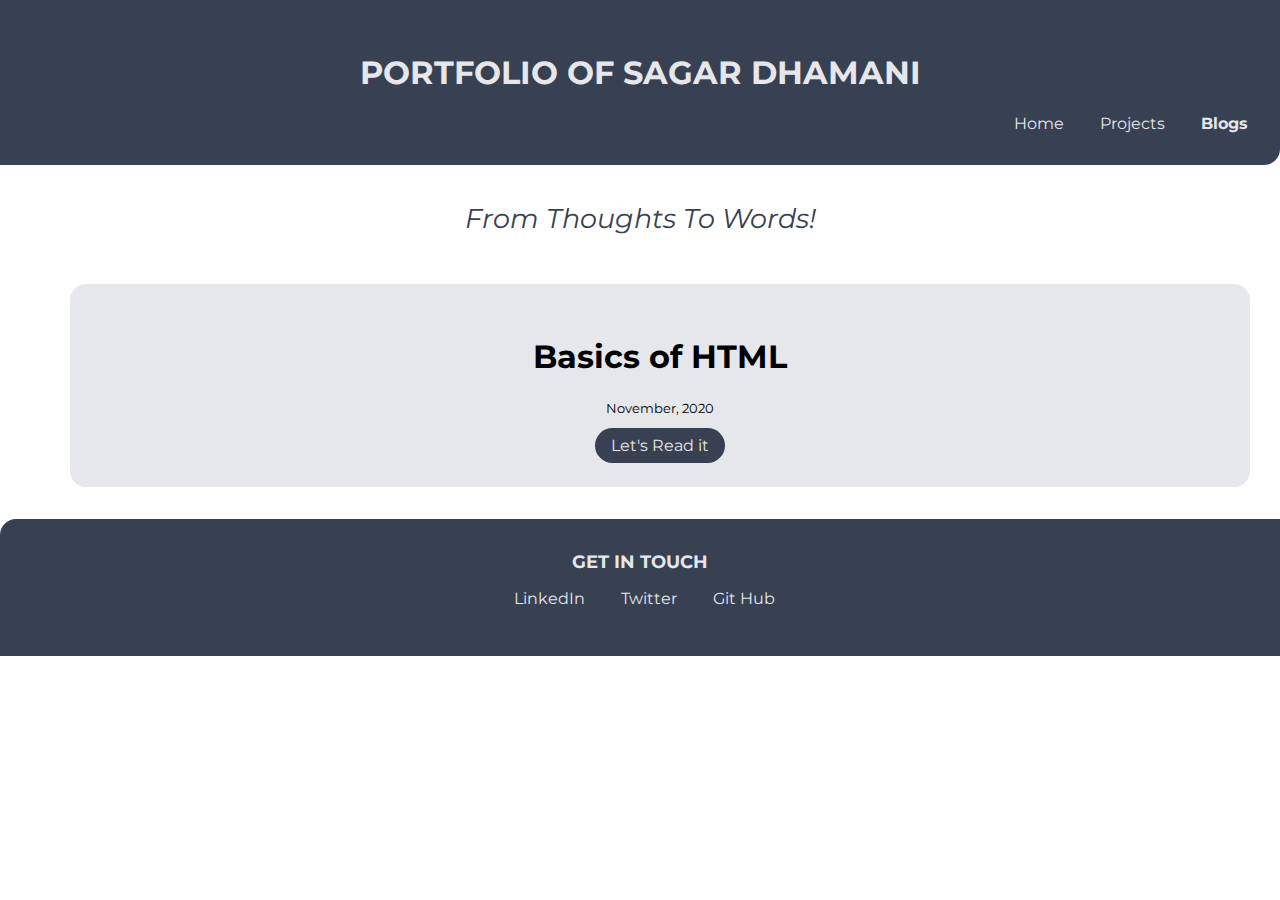
==== blogs.html @ ee764d8c "Added the first blog" ====
<!DOCTYPE html>
<html lang="en">
<head>
    <meta charset="UTF-8">
    <meta name="viewport" content="width=device-width, initial-scale=1.0">
    <title>My Blogs</title>
    <link href="styles.css" rel='stylesheet'/>
</head>
<body>
    <nav class="navigation">
        <h1 class="nav-brand">PORTFOLIO OF SAGAR DHAMANI</span></h1>
        <ul class="list-no-bullets nav-pills">
            <li class="list-item-inline">
                <a class="link" href="/">Home</a>
            </li>
            <li class="list-item-inline">
                <a class="link" href="/projects.html">Projects</a>
            </li>
            <li class="list-item-inline">
               <a class="link  link-active" href="/blogs.html">Blogs</a>
            </li>
        </ul>
    </nav>

    <header class="hero">
        <small class="hero-header"><i>From Thoughts To Words!</i></small>
    </header>

    <ul class="list-no-bullets">

        <li>
            <section class="section projects">
                <div class="container container-center">
                    <h1>Basics of HTML</h1>                
                    <small class="zero-padding">November, 2020</small>
                    <br><br>
                    <a class="link link-primary" href="/Myblogs/firstblog.html">Let's Read it</a>                    
                </div>  
            </section>
        </li>
    </ul>
    
</body>
</html>

<footer class="footer">
    <div class="footer-header">GET IN TOUCH</div>
    <ul class="list-no-bullets right-padding">
        <li class="list-item-inline"">
            <a class="link " href="https://www.linkedin.com/in/sagar-dhamani-a8b066114/">LinkedIn</a> 
        </li>
        <li class="list-item-inline">
            <a class="link"  href="https://twitter.com/SagarDhamani1">Twitter</a>                
        </li>
        <li class="list-item-inline">
            <a class="link" href="https://github.com/sdhamani">Git Hub</a>                
        </li>
    </ul>
</footer>
---- styles.css ----
@import url('https://fonts.googleapis.com/css2?family=Montserrat:wght@400;700&display=swap');


body{
    font-family: 'Montserrat', sans-serif;
    margin: 0px;
}

:root{
    --primary-color: #374151 ;
    --dark-gray: #687280;
    --off-white: #E5E7EB;
}
hr{
   margin: 2rem 0rem;
}

/** spaces **/

.margin-md {
    margin: 2rem;
}

/** container **/
.container{
    padding-left : 1rem;
    padding-right : 1rem;
}

.container-center{
    max-width: 600px;
    margin: auto;
}

.link {
    text-decoration: none ;
    padding: 0.5rem 1rem;
}

.link-active {
    font-weight: bold;
}

.link-primary{
    background-color: var(--primary-color);
    border-radius: 2rem;
    align-self: start;
    color: var(--off-white);
}

.link-secondary{
    color: var(--primary-color);
    border-radius: 0.5rem;
    border: 1px solid;
    color: var(--primary-color);
}

/**list **/

.list-no-bullets{
    list-style: none;
}

.list-item-inline{
    display: inline;
    padding: 0rem 1 rem;
    
}

.navigation{
    background-color:var(--primary-color);
    color:var(--dark-gray);
    text-align: center;
    padding: 1rem;
    /* border-bottom-left-radius: 1rem; */
    border-bottom-right-radius: 1rem;
}

.navigation .nav-brand{
    font-weight: d;
    text-align: center;
    color: var(--off-white);
    padding-top: 1rem;
    
}

.navigation .link {
    color: var(--off-white);
}

.navigation .nav-pills{
    text-align: right;
}

.navigation .link-active{
    font-weight: d;
}

/** header **/

.hero{
    padding: 2rem;
    padding-top: 2rem;
    text-align: center;
    font-size: 2rem;
}

.hero .hero-img{
    max-width: 350px;
    display: block;
    margin: auto;
    padding-bottom: 3rem;
}

.hero .hero-header{
    text-align: center;
    color: var(--primary-color) ;
    padding-top: 2rem;
    text-emphasis: size;;

}



.hero .hero-header .heading-inverted{
    color: var(--primary-color);
}

/** section **/
.section{
    padding: 2rem;
    margin: auto;
    text-align: center;
    max-width: 90%;
    border-radius: 1rem;
    margin-bottom: 2rem;
}

.projects {
    background-color: var(--off-white);
}


.section h1{
    text-align: center;
}

.ow{
    background-color: var(--off-white)
}

/** footer **/

.footer{
    background-color: var(--primary-color);
    padding: 2rem 1rem;
    text-align: center;
    color:var(--off-white);
    border-top-left-radius: 1rem;
}


.footer .link{
    color:var(--off-white);

}

.footer .footer-header{
    font-weight: bold;
    font-size: large;
}


.right-padding{
    padding-right: 2rem;

}
.footer .ul{
    padding-inline-start: 50px
}

.blog-headers{
    margin-left: 10rem;
    text-align:left;
}

.blog-images{
    max-width: 600px;
    max-height: 500rem;
    padding: 0rem 3rem;
}

.blog-main-image{
    max-width: 600px;
    max-height: 500rem;
    display: block;
    margin: auto;
}

.blog-padding{
    padding-left: 3em;
}

.blog-end{
    padding-left: 29rem;
    color: var(--primary-color)
}
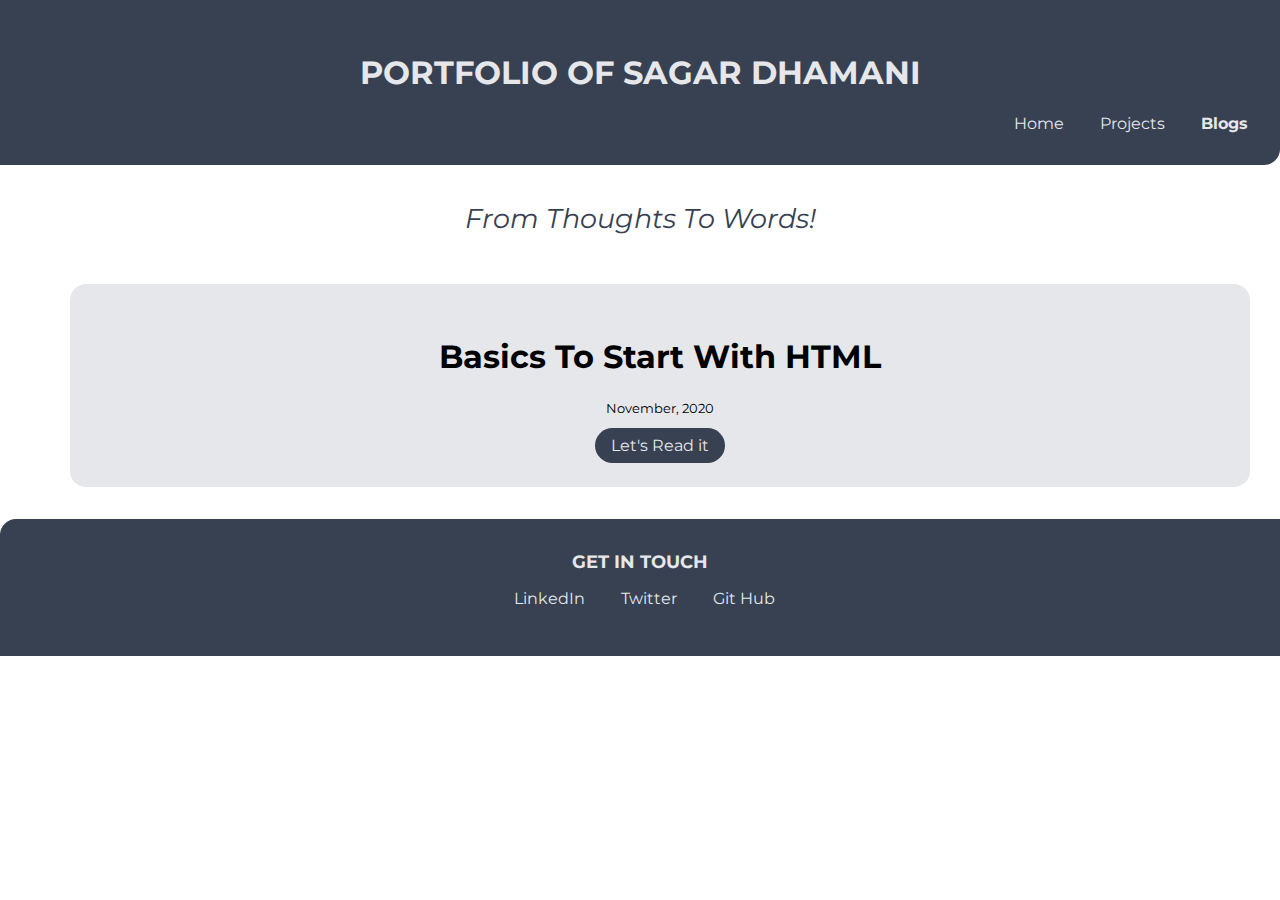
==== commit 31a3ed44: "Blog name change" ====
--- a/blogs.html
+++ b/blogs.html
@@ -31,7 +31,7 @@
         <li>
             <section class="section projects">
                 <div class="container container-center">
-                    <h1>Basics of HTML</h1>                
+                    <h1>Basics To Start With HTML</h1>                
                     <small class="zero-padding">November, 2020</small>
                     <br><br>
                     <a class="link link-primary" href="/Myblogs/firstblog.html">Let's Read it</a>                    
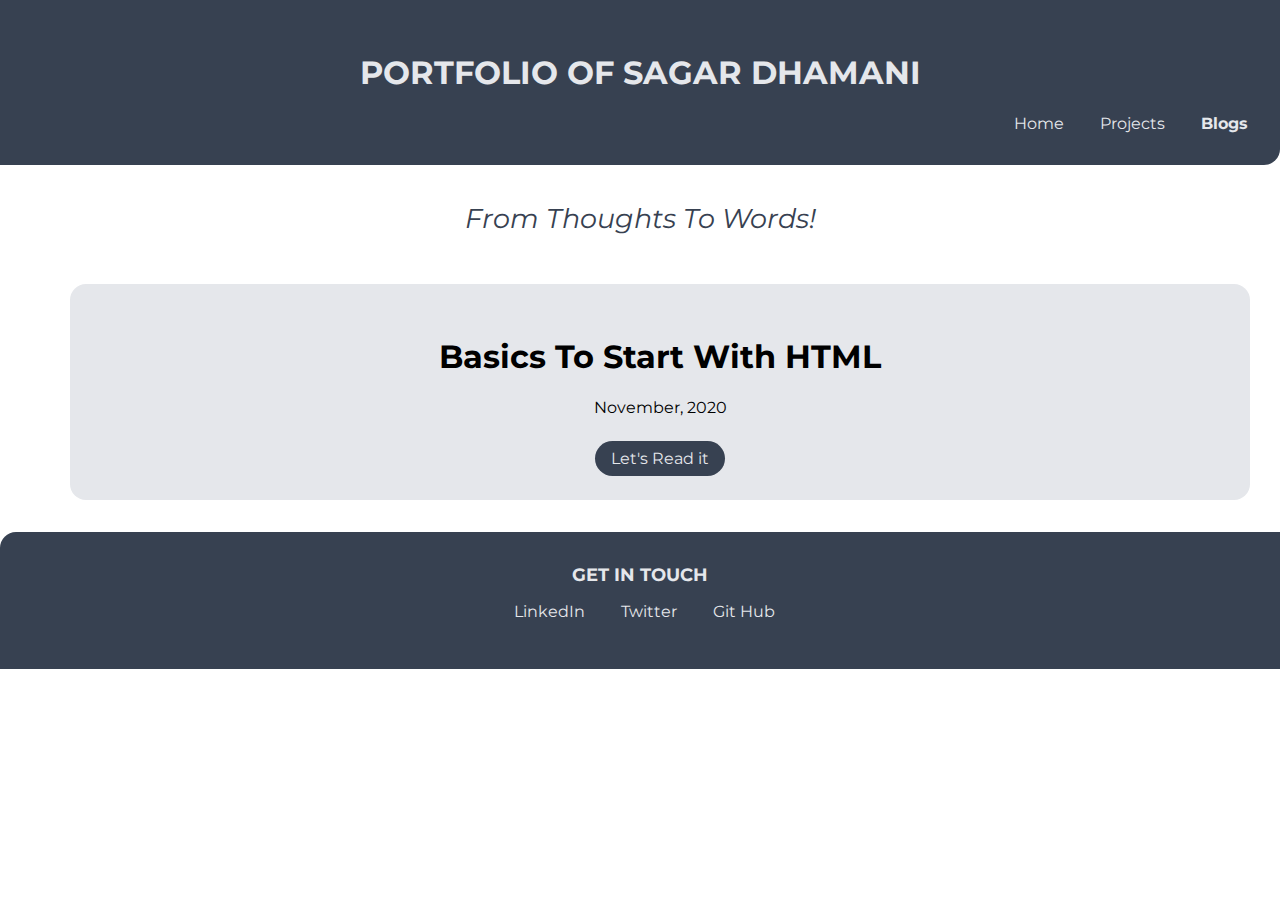
==== commit b6e56236: "Padding changes" ====
--- a/blogs.html
+++ b/blogs.html
@@ -32,8 +32,8 @@
             <section class="section projects">
                 <div class="container container-center">
                     <h1>Basics To Start With HTML</h1>                
-                    <small class="zero-padding">November, 2020</small>
-                    <br><br>
+                    <p class="projects-padding">November, 2020</p>
+                    
                     <a class="link link-primary" href="/Myblogs/firstblog.html">Let's Read it</a>                    
                 </div>  
             </section>
--- a/styles.css
+++ b/styles.css
@@ -140,6 +140,10 @@
     background-color: var(--off-white);
 }
 
+.projects-padding{
+    padding-bottom: 1rem;
+}
+
 
 .section h1{
     text-align: center;
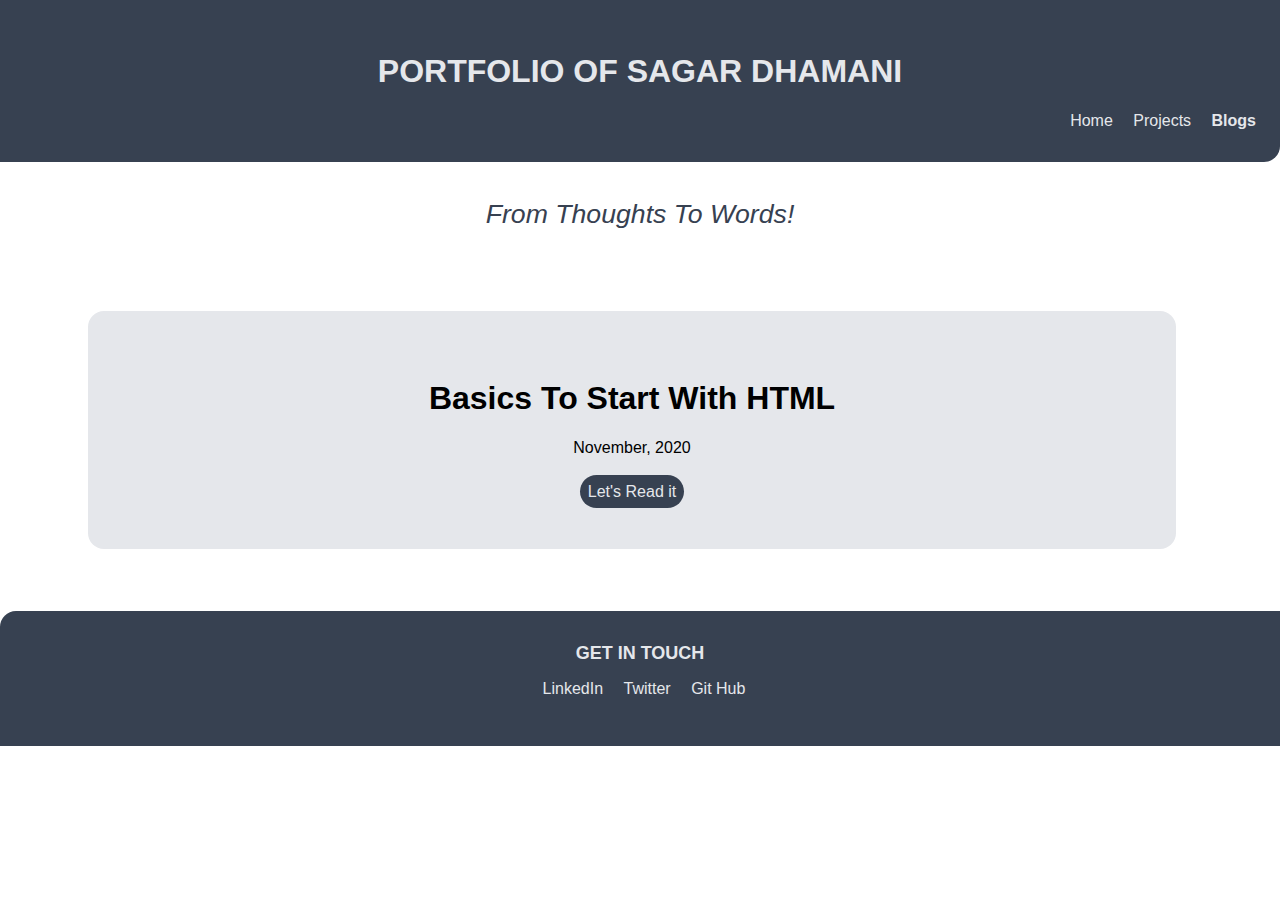
==== commit d2259e7d: "Made changes in marins" ====
--- a/blogs.html
+++ b/blogs.html
@@ -29,7 +29,7 @@
     <ul class="list-no-bullets">
 
         <li>
-            <section class="section projects">
+            <section class="section-projects projects">
                 <div class="container container-center">
                     <h1>Basics To Start With HTML</h1>                
                     <p class="projects-padding">November, 2020</p>
--- a/styles.css
+++ b/styles.css
@@ -1,6 +1,10 @@
-@import url('https://fonts.googleapis.com/css2?family=Montserrat:wght@400;700&display=swap');
-
-
+tent @import url('https://fonts.googleapis.com/css2?family=Montserrat:wght@400;700&display=swap');
+
+
+* {
+    box-sizing: border-box;
+
+}
 body{
     font-family: 'Montserrat', sans-serif;
     margin: 0px;
@@ -23,18 +27,33 @@
 
 /** container **/
 .container{
-    padding-left : 1rem;
-    padding-right : 1rem;
+    padding:auto
 }
 
 .container-center{
-    max-width: 600px;
-    margin: auto;
-}
+    max-width: 1000px;
+    margin: auto;
+}
+@media (max-width: 800px) {
+.flex-container {
+    display: flex;
+    /* flex-direction: row; */
+  }
+}
+  
+  /* Responsive layout - makes a one column layout instead of a two-column layout */
+  @media (max-width: 800px) {
+    .flex-container {
+      flex-direction: column;
+    }
+  }
+
+
+
 
 .link {
     text-decoration: none ;
-    padding: 0.5rem 1rem;
+    padding: 0.5rem 0.5rem;
 }
 
 .link-active {
@@ -44,9 +63,12 @@
 .link-primary{
     background-color: var(--primary-color);
     border-radius: 2rem;
-    align-self: start;
+    /* align-self: start; */
     color: var(--off-white);
-}
+    margin-top: 2%;
+}
+
+
 
 .link-secondary{
     color: var(--primary-color);
@@ -131,17 +153,29 @@
     padding: 2rem;
     margin: auto;
     text-align: center;
-    max-width: 90%;
+    max-width: 80%;
     border-radius: 1rem;
-    margin-bottom: 2rem;
+    /* margin-bottom: 2rem; */
+    margin-bottom: 1.5%;
+}
+
+.section-projects{
+    padding: 3rem;
+    margin: 3rem;
+    text-align: center;
+    max-width: 80%;
+    border-radius: 1rem;
+    /* margin-bottom: 2rem; */
+    margin-bottom: 5%;
 }
 
 .projects {
     background-color: var(--off-white);
+    /* background-size: auto; */
 }
 
 .projects-padding{
-    padding-bottom: 1rem;
+    padding-bottom: 1%;
 }
 
 
@@ -184,14 +218,14 @@
 }
 
 .blog-headers{
-    margin-left: 10rem;
+    margin-left: 10%;
     text-align:left;
 }
 
 .blog-images{
     max-width: 600px;
     max-height: 500rem;
-    padding: 0rem 3rem;
+    padding: 0rem 3% ;
 }
 
 .blog-main-image{
@@ -202,11 +236,11 @@
 }
 
 .blog-padding{
-    padding-left: 3em;
+    padding-left: 3%;
 }
 
 .blog-end{
-    padding-left: 29rem;
+    padding-left: 29%;
     color: var(--primary-color)
 }
 
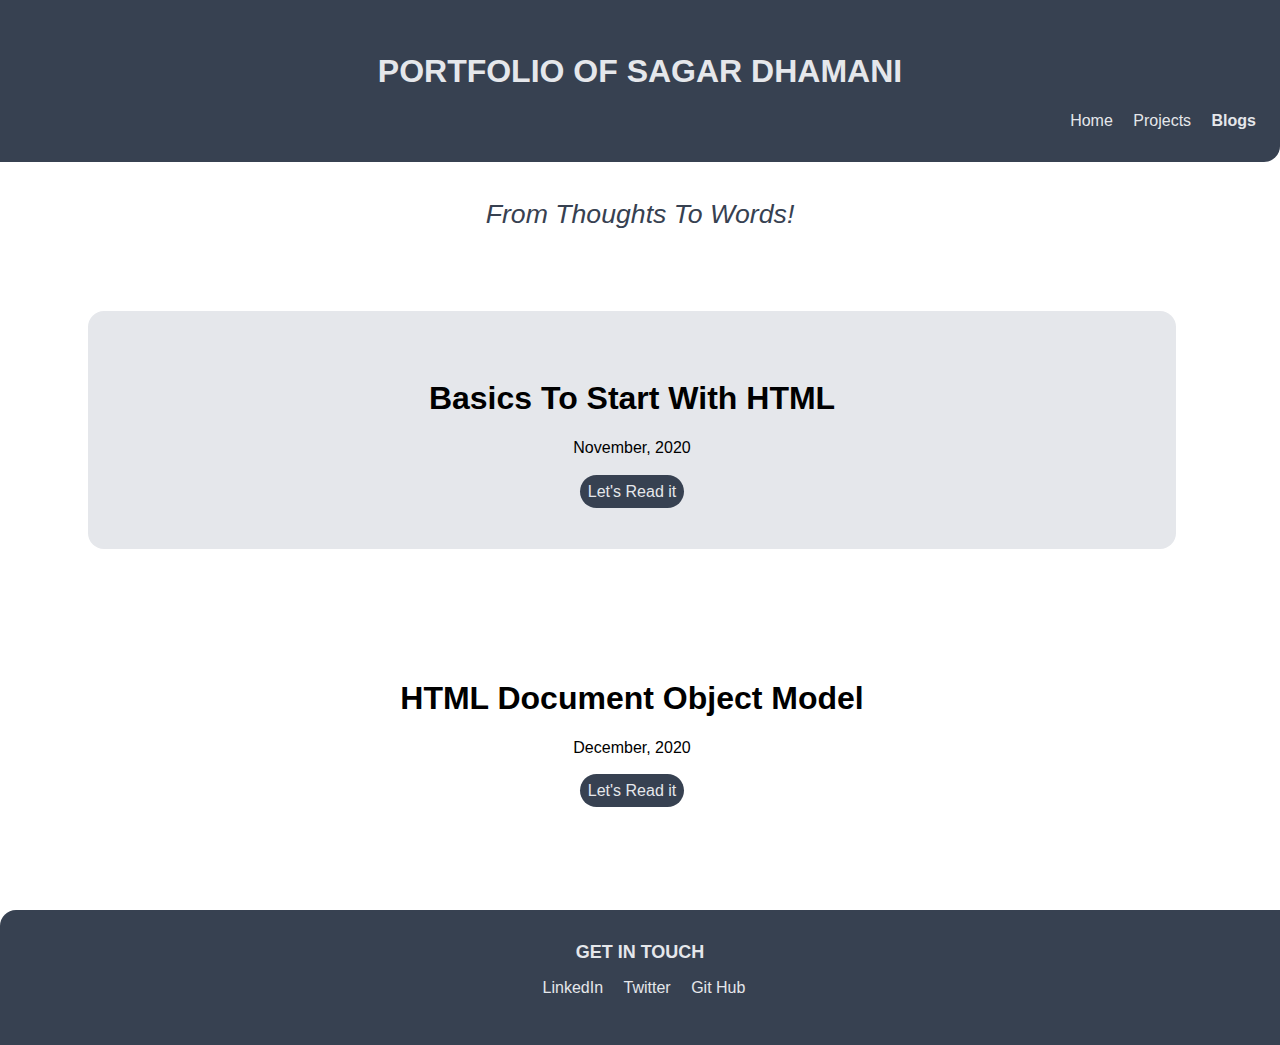
==== commit 51be6a36: "added  DOM blog" ====
--- a/blogs.html
+++ b/blogs.html
@@ -39,6 +39,21 @@
             </section>
         </li>
     </ul>
+
+    
+    <ul class="list-no-bullets">
+
+        <li>
+            <section class="section-projects">
+                <div class="container container-center">
+                    <h1>HTML Document Object Model</h1>                
+                    <p class="projects-padding">December, 2020</p>
+                    
+                    <a class="link link-primary" href="/Myblogs/DOM.html">Let's Read it</a>                    
+                </div>  
+            </section>
+        </li>
+    </ul>
     
 </body>
 </html>
--- a/styles.css
+++ b/styles.css
@@ -218,7 +218,9 @@
 }
 
 .blog-headers{
-    margin-left: 10%;
+
+    text-align:left;
+    margin-left: 3%;
     text-align:left;
 }
 
@@ -228,6 +230,14 @@
     padding: 0rem 3% ;
 }
 
+
+.blog-main-image{
+    image-rendering: auto;
+    max-width: 600px;
+    max-height: 500rem;
+    padding: 0rem 3% ;
+}
+
 .blog-main-image{
     max-width: 600px;
     max-height: 500rem;
@@ -240,7 +250,7 @@
 }
 
 .blog-end{
-    padding-left: 29%;
+    text-align: center;
     color: var(--primary-color)
 }
 
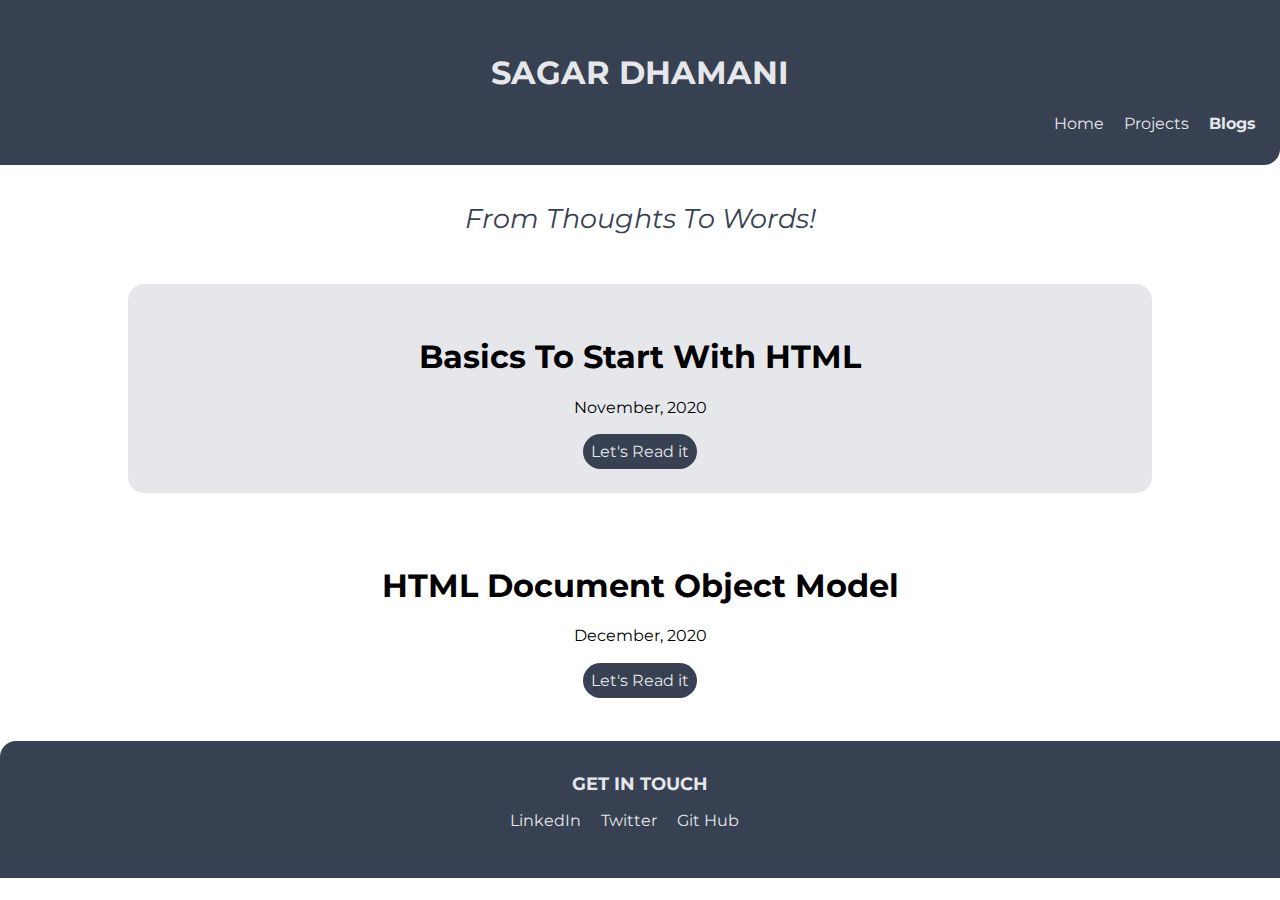
==== commit 4d128103: "changed text in nav" ====
--- a/blogs.html
+++ b/blogs.html
@@ -8,7 +8,7 @@
 </head>
 <body>
     <nav class="navigation">
-        <h1 class="nav-brand">PORTFOLIO OF SAGAR DHAMANI</span></h1>
+        <h1 class="nav-brand">SAGAR DHAMANI</span></h1>
         <ul class="list-no-bullets nav-pills">
             <li class="list-item-inline">
                 <a class="link" href="/">Home</a>
@@ -29,7 +29,7 @@
     <ul class="list-no-bullets">
 
         <li>
-            <section class="section-projects projects">
+            <section class="section ow">
                 <div class="container container-center">
                     <h1>Basics To Start With HTML</h1>                
                     <p class="projects-padding">November, 2020</p>
@@ -44,7 +44,7 @@
     <ul class="list-no-bullets">
 
         <li>
-            <section class="section-projects">
+            <section class="section">
                 <div class="container container-center">
                     <h1>HTML Document Object Model</h1>                
                     <p class="projects-padding">December, 2020</p>
--- a/styles.css
+++ b/styles.css
@@ -1,4 +1,4 @@
-tent @import url('https://fonts.googleapis.com/css2?family=Montserrat:wght@400;700&display=swap');
+ @import url('https://fonts.googleapis.com/css2?family=Montserrat:wght@400;700&display=swap');
 
 
 * {
@@ -81,6 +81,7 @@
 
 .list-no-bullets{
     list-style: none;
+    padding-inline-start: 0px;
 }
 
 .list-item-inline{
@@ -99,6 +100,7 @@
 }
 
 .navigation .nav-brand{
+    font-size: xx-large;
     font-weight: d;
     text-align: center;
     color: var(--off-white);
@@ -232,10 +234,13 @@
 
 
 .blog-main-image{
-    image-rendering: auto;
-    max-width: 600px;
+    /* image-rendering: auto; */
+    width: 100%;
+    height: auto;
+    max-width: 400px;
+    /* max-width: 600px;
     max-height: 500rem;
-    padding: 0rem 3% ;
+    padding: 0rem 3% ; */
 }
 
 .blog-main-image{
@@ -243,6 +248,7 @@
     max-height: 500rem;
     display: block;
     margin: auto;
+    padding-left: 0rem;
 }
 
 .blog-padding{
@@ -254,3 +260,6 @@
     color: var(--primary-color)
 }
 
+.context-padding{
+    padding: 0rem 2rem;
+}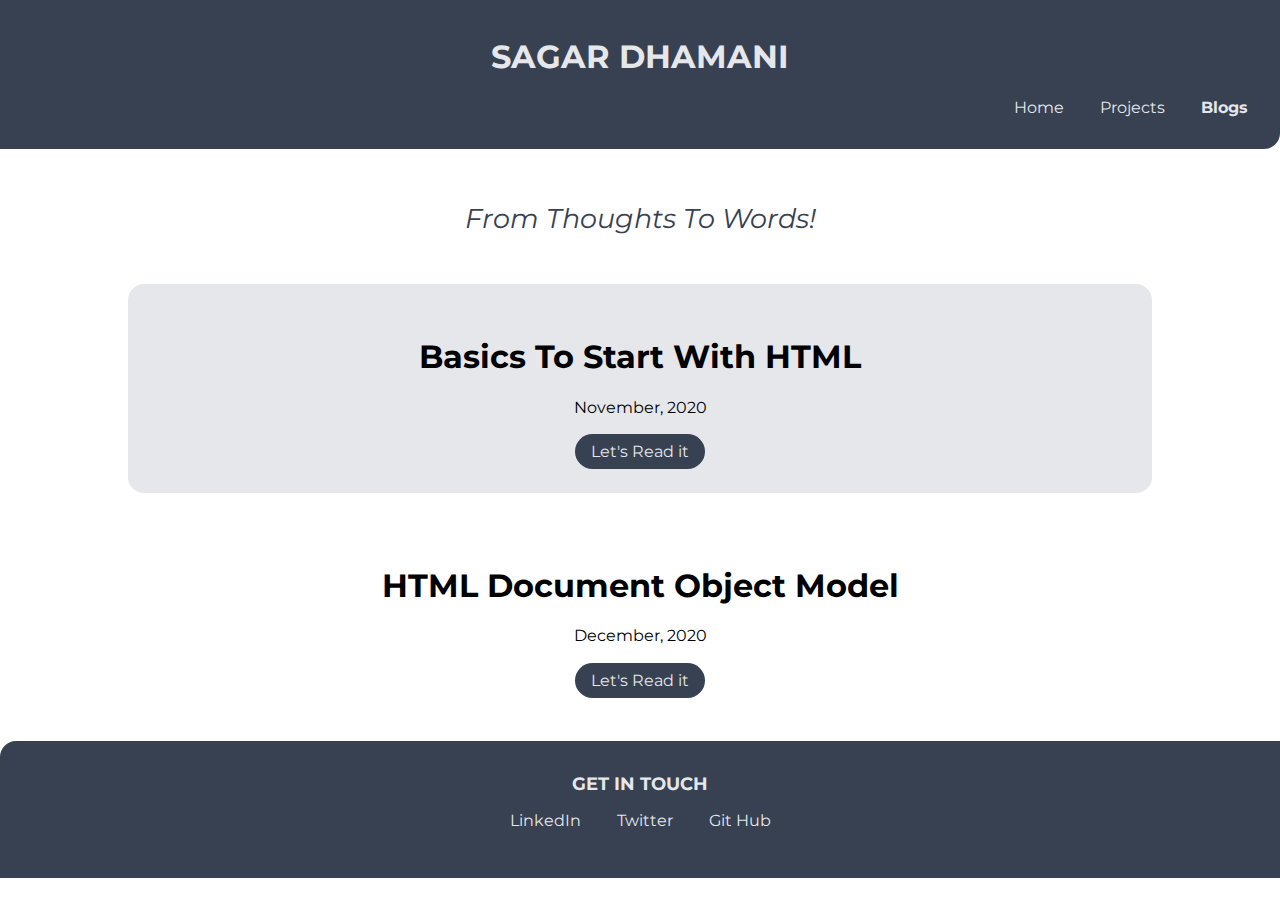
==== commit 345d4789: "padding changed" ====
--- a/blogs.html
+++ b/blogs.html
@@ -60,7 +60,7 @@
 
 <footer class="footer">
     <div class="footer-header">GET IN TOUCH</div>
-    <ul class="list-no-bullets right-padding">
+    <ul class="list-no-bullets">
         <li class="list-item-inline"">
             <a class="link " href="https://www.linkedin.com/in/sagar-dhamani-a8b066114/">LinkedIn</a> 
         </li>
--- a/styles.css
+++ b/styles.css
@@ -5,6 +5,7 @@
     box-sizing: border-box;
 
 }
+
 body{
     font-family: 'Montserrat', sans-serif;
     margin: 0px;
@@ -15,6 +16,7 @@
     --dark-gray: #687280;
     --off-white: #E5E7EB;
 }
+
 hr{
    margin: 2rem 0rem;
 }
@@ -34,6 +36,7 @@
     max-width: 1000px;
     margin: auto;
 }
+
 @media (max-width: 800px) {
 .flex-container {
     display: flex;
@@ -41,7 +44,7 @@
   }
 }
   
-  /* Responsive layout - makes a one column layout instead of a two-column layout */
+  Responsive layout - makes a one column layout instead of a two-column layout
   @media (max-width: 800px) {
     .flex-container {
       flex-direction: column;
@@ -53,7 +56,7 @@
 
 .link {
     text-decoration: none ;
-    padding: 0.5rem 0.5rem;
+    padding: 0.5rem 1rem;
 }
 
 .link-active {
@@ -72,9 +75,10 @@
 
 .link-secondary{
     color: var(--primary-color);
-    border-radius: 0.5rem;
+    border-radius: 2rem;
     border: 1px solid;
     color: var(--primary-color);
+    margin-top: 2%;
 }
 
 /**list **/
@@ -101,10 +105,10 @@
 
 .navigation .nav-brand{
     font-size: xx-large;
-    font-weight: d;
+    font-weight: bold;
     text-align: center;
     color: var(--off-white);
-    padding-top: 1rem;
+    /* padding-top: 1rem; */
     
 }
 
@@ -124,7 +128,7 @@
 
 .hero{
     padding: 2rem;
-    padding-top: 2rem;
+    padding-top: 3rem;
     text-align: center;
     font-size: 2rem;
 }
@@ -140,15 +144,8 @@
     text-align: center;
     color: var(--primary-color) ;
     padding-top: 2rem;
-    text-emphasis: size;;
-
-}
-
-
-
-.hero .hero-header .heading-inverted{
-    color: var(--primary-color);
-}
+}
+
 
 /** section **/
 .section{
@@ -161,20 +158,8 @@
     margin-bottom: 1.5%;
 }
 
-.section-projects{
-    padding: 3rem;
-    margin: 3rem;
-    text-align: center;
-    max-width: 80%;
-    border-radius: 1rem;
-    /* margin-bottom: 2rem; */
-    margin-bottom: 5%;
-}
-
-.projects {
-    background-color: var(--off-white);
-    /* background-size: auto; */
-}
+
+
 
 .projects-padding{
     padding-bottom: 1%;
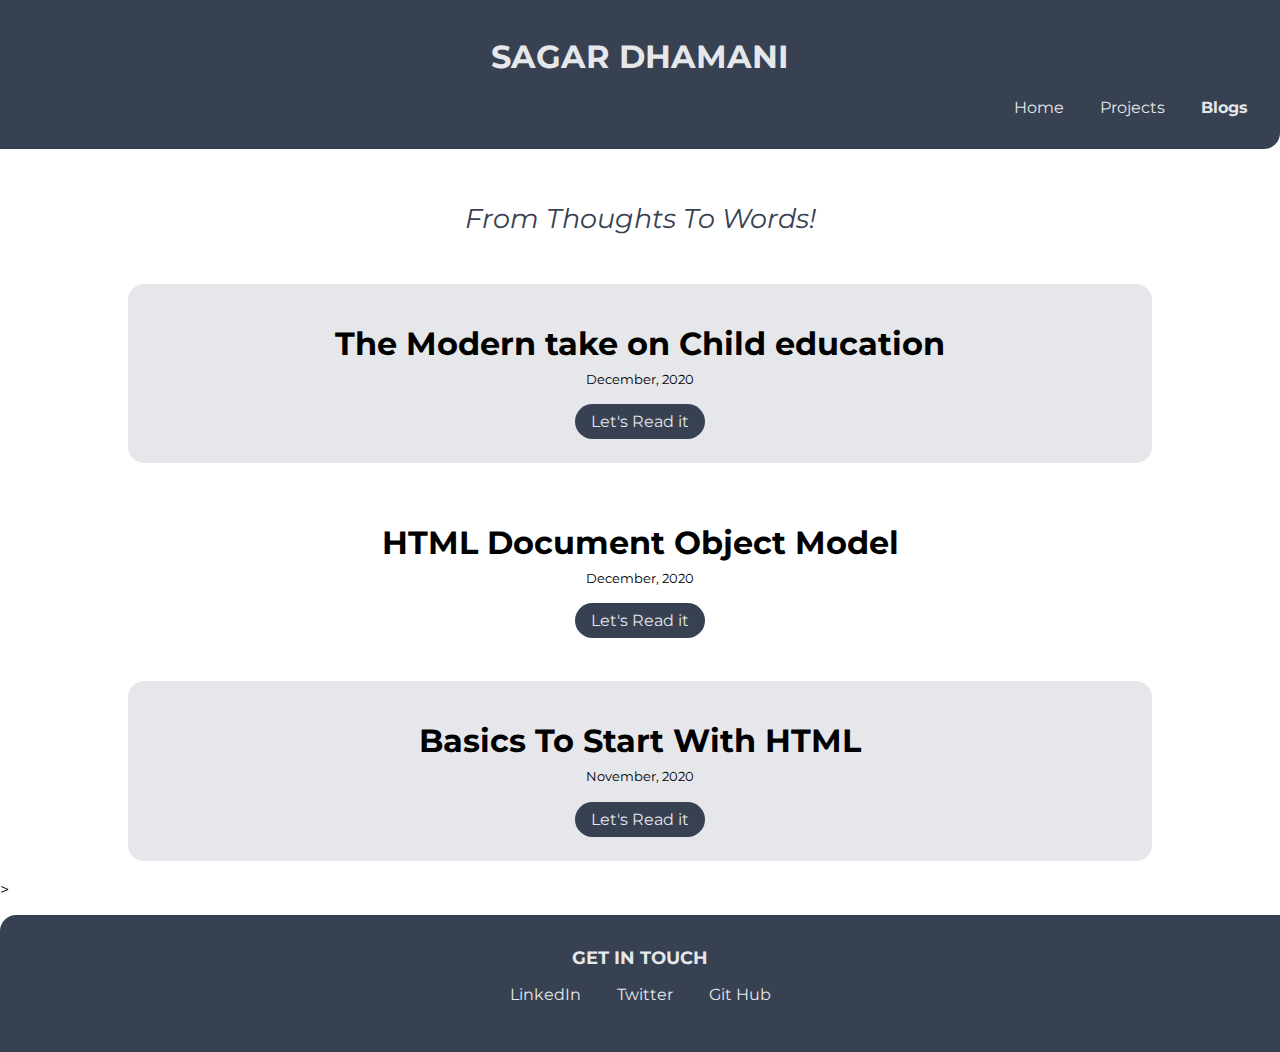
==== commit bf03a2bc: "Added new blog" ====
--- a/blogs.html
+++ b/blogs.html
@@ -27,21 +27,18 @@
     </header>
 
     <ul class="list-no-bullets">
-
         <li>
             <section class="section ow">
                 <div class="container container-center">
-                    <h1>Basics To Start With HTML</h1>                
-                    <p class="projects-padding">November, 2020</p>
+                    <h1>The Modern take on Child education</h1>                
+                    <p class="projects-padding">December, 2020</p>
                     
-                    <a class="link link-primary" href="/Myblogs/firstblog.html">Let's Read it</a>                    
+                    <a class="link link-primary" href="https://sagar-says.weeblysite.com/recent-blog">Let's Read it</a>                    
                 </div>  
             </section>
         </li>
-    </ul>
 
-    
-    <ul class="list-no-bullets">
+
 
         <li>
             <section class="section">
@@ -53,6 +50,17 @@
                 </div>  
             </section>
         </li>
+
+        <li>
+            <section class="section ow">
+                <div class="container container-center">
+                    <h1>Basics To Start With HTML</h1>                
+                    <p class="projects-padding">November, 2020</p>
+                    
+                    <a class="link link-primary" href="/Myblogs/firstblog.html">Let's Read it</a>                    
+                </div>  
+            </section>
+        </li>>
     </ul>
     
 </body>
--- a/styles.css
+++ b/styles.css
@@ -37,19 +37,13 @@
     margin: auto;
 }
 
-@media (max-width: 800px) {
-.flex-container {
-    display: flex;
-    /* flex-direction: row; */
-  }
-}
-  
-  Responsive layout - makes a one column layout instead of a two-column layout
-  @media (max-width: 800px) {
+@media (max-width: 400px) {
     .flex-container {
-      flex-direction: column;
+        display: flex;
+        flex-direction: column;
     }
-  }
+}
+ 
 
 
 
@@ -162,12 +156,16 @@
 
 
 .projects-padding{
+    font-size: small;
+    margin-top: 0rem;
     padding-bottom: 1%;
+    margin-bottom: 1rem;
 }
 
 
 .section h1{
     text-align: center;
+    margin: 0.5rem;
 }
 
 .ow{
